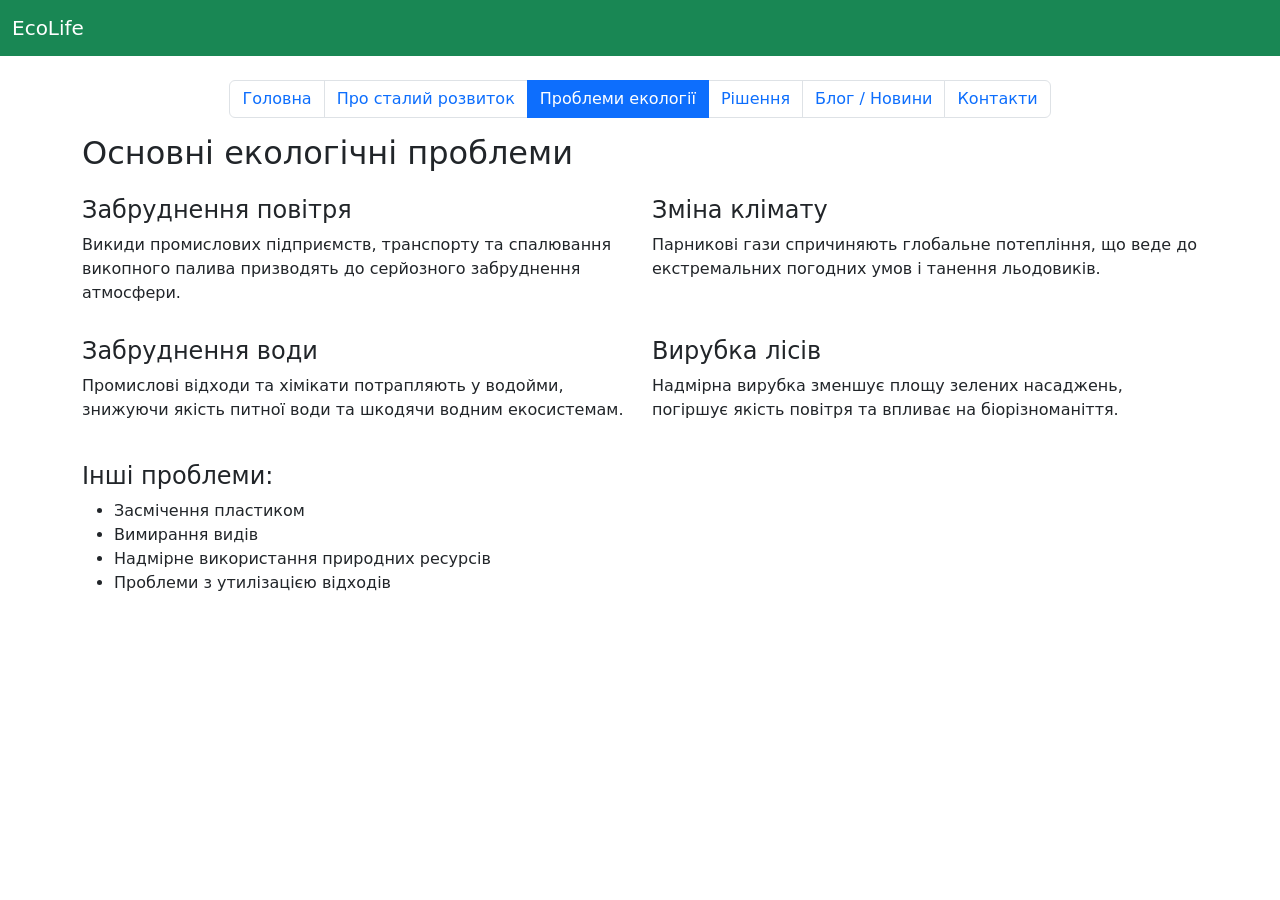
==== html/problem.html @ 0e88a732 "main and problem pages demo" ====
<!DOCTYPE html>
<html lang="en">
<head>
  <meta charset="utf-8">
  <meta name="viewport" content="width=device-width, initial-scale=1">
  <title></title>
  <link rel="stylesheet" href="../css/style.css">
  <link rel="stylesheet" href="../css/bootstrap.min.css">
  <title>Title</title>
</head>
<body>
<!-- Навігація -->
<nav class="navbar navbar-expand-lg navbar-dark bg-success">
  <div class="container-fluid">
    <a class="navbar-brand" href="#">EcoLife</a>
  </div>
</nav>

<!-- Контент -->
<div class="container mt-4">
  <!-- Пагінація -->
  <ul class="pagination justify-content-center">
    <li class="page-item"><a class="page-link" href="index.html">Головна</a></li>
    <li class="page-item"><a class="page-link" href="pro_stalyi_rozvytok.html">Про сталий розвиток</a></li>
    <li class="page-item active"><a class="page-link" href="problem.html">Проблеми екології</a></li>
    <li class="page-item"><a class="page-link" href="rishennya.html">Рішення</a></li>
    <li class="page-item"><a class="page-link" href="novyny.html">Блог / Новини</a></li>
    <li class="page-item"><a class="page-link" href="kontakty.html">Контакти</a></li>
  </ul>

  <!-- ЗМІСТ: Проблеми екології -->
  <div>
    <h2 class="mb-4">Основні екологічні проблеми</h2>
    <div class="row">
      <div class="col-md-6">
        <h4>Забруднення повітря</h4>
        <p>Викиди промислових підприємств, транспорту та спалювання викопного палива призводять до серйозного забруднення атмосфери.</p>
      </div>
      <div class="col-md-6">
        <h4>Зміна клімату</h4>
        <p>Парникові гази спричиняють глобальне потепління, що веде до екстремальних погодних умов і танення льодовиків.</p>
      </div>
    </div>
    <div class="row mt-3">
      <div class="col-md-6">
        <h4>Забруднення води</h4>
        <p>Промислові відходи та хімікати потрапляють у водойми, знижуючи якість питної води та шкодячи водним екосистемам.</p>
      </div>
      <div class="col-md-6">
        <h4>Вирубка лісів</h4>
        <p>Надмірна вирубка зменшує площу зелених насаджень, погіршує якість повітря та впливає на біорізноманіття.</p>
      </div>
    </div>
    <div class="mt-4">
      <h4>Інші проблеми:</h4>
      <ul>
        <li>Засмічення пластиком</li>
        <li>Вимирання видів</li>
        <li>Надмірне використання природних ресурсів</li>
        <li>Проблеми з утилізацією відходів</li>
      </ul>
    </div>
  </div>
</div>
</body>
</html>
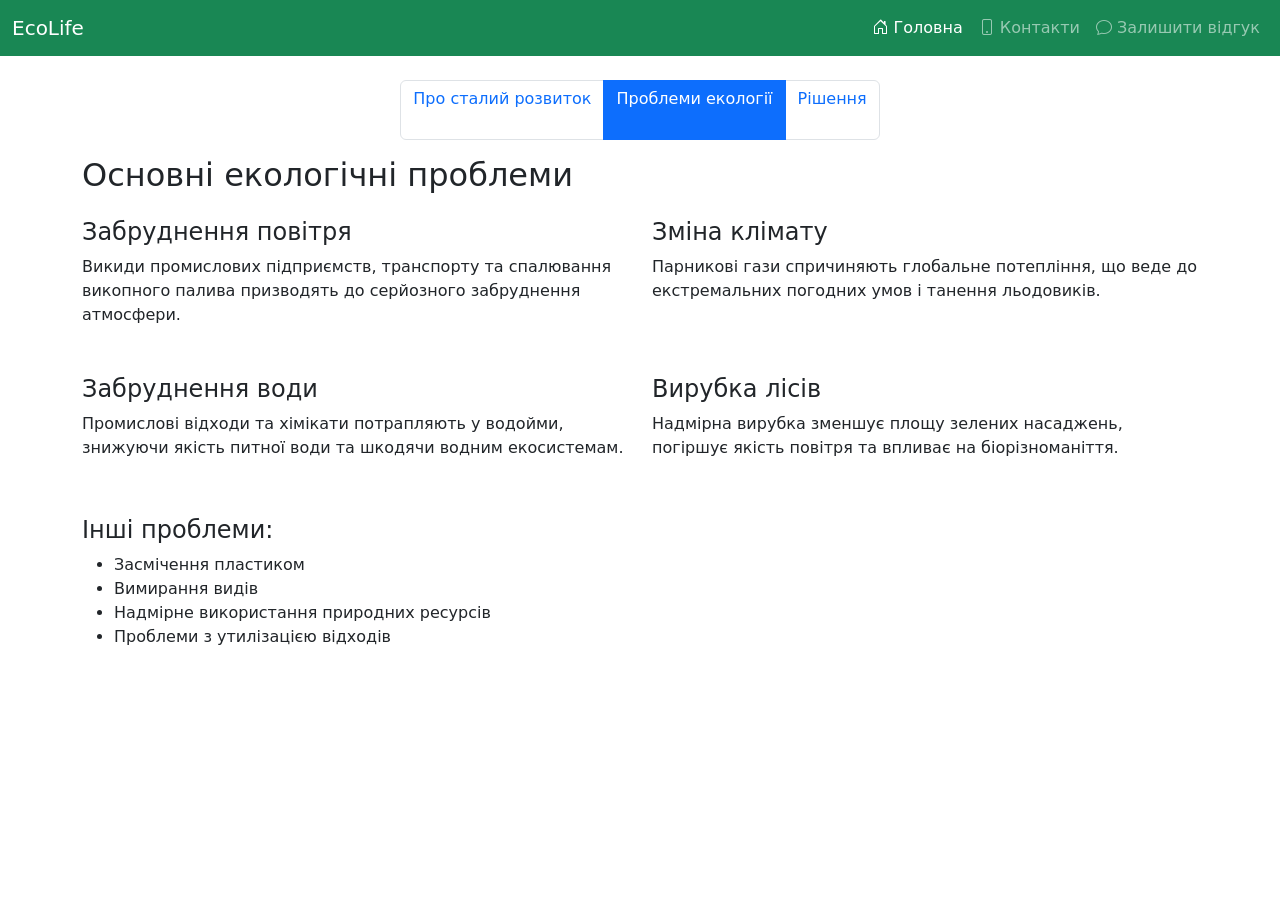
==== commit 53f9763f: "project done" ====
--- a/html/problem.html
+++ b/html/problem.html
@@ -3,16 +3,43 @@
 <head>
   <meta charset="utf-8">
   <meta name="viewport" content="width=device-width, initial-scale=1">
-  <title></title>
+  <title>EcoLife</title>
   <link rel="stylesheet" href="../css/style.css">
   <link rel="stylesheet" href="../css/bootstrap.min.css">
-  <title>Title</title>
+  <link href="https://cdn.jsdelivr.net/npm/bootstrap-icons/font/bootstrap-icons.css" rel="stylesheet">
 </head>
 <body>
 <!-- Навігація -->
-<nav class="navbar navbar-expand-lg navbar-dark bg-success">
+<!-- Навігаційна панель -->
+<nav class="navbar navbar-expand-sm navbar-dark bg-success">
   <div class="container-fluid">
-    <a class="navbar-brand" href="#">EcoLife</a>
+    <a class="navbar-brand" href="index.html">EcoLife</a>
+
+    <!-- Бургерне меню для малих екранів -->
+    <button class="navbar-toggler" type="button" data-toggle="collapse" data-target="#navbarNav" aria-controls="navbarNav" aria-expanded="false" aria-label="Toggle navigation">
+      <span class="navbar-toggler-icon"></span>
+    </button>
+
+    <!-- Меню навігації -->
+    <div class="collapse navbar-collapse" id="navbarNav">
+      <ul class="navbar-nav ms-auto">
+        <li class="nav-item">
+          <a class="nav-link active" href="index.html">
+            <i class="bi bi-house-door"></i> Головна
+          </a>
+        </li>
+        <li class="nav-item">
+          <a class="nav-link" href="contact.html">
+            <i class="bi bi-phone"></i> Контакти
+          </a>
+        </li>
+        <li class="nav-item">
+          <a class="nav-link" href="feedback.html">
+            <i class="bi bi-chat"></i> Залишити відгук
+          </a>
+        </li>
+      </ul>
+    </div>
   </div>
 </nav>
 
@@ -20,37 +47,38 @@
 <div class="container mt-4">
   <!-- Пагінація -->
   <ul class="pagination justify-content-center">
-    <li class="page-item"><a class="page-link" href="index.html">Головна</a></li>
-    <li class="page-item"><a class="page-link" href="pro_stalyi_rozvytok.html">Про сталий розвиток</a></li>
-    <li class="page-item active"><a class="page-link" href="problem.html">Проблеми екології</a></li>
-    <li class="page-item"><a class="page-link" href="rishennya.html">Рішення</a></li>
-    <li class="page-item"><a class="page-link" href="novyny.html">Блог / Новини</a></li>
-    <li class="page-item"><a class="page-link" href="kontakty.html">Контакти</a></li>
+    <li class="page-item"><a class="page-link" href="stat_evo.html">Про сталий розвиток</a></li>
+    <li class="page-item active"><a class="page-link" href="#">Проблеми екології</a></li>
+    <li class="page-item"><a class="page-link" href="solition.html">Рішення</a></li>
   </ul>
 
   <!-- ЗМІСТ: Проблеми екології -->
   <div>
     <h2 class="mb-4">Основні екологічні проблеми</h2>
+
+    <!-- Використовуємо сітку для колонтитулів -->
     <div class="row">
-      <div class="col-md-6">
+      <div class="col-12 col-md-6 mb-3">
         <h4>Забруднення повітря</h4>
         <p>Викиди промислових підприємств, транспорту та спалювання викопного палива призводять до серйозного забруднення атмосфери.</p>
       </div>
-      <div class="col-md-6">
+      <div class="col-12 col-md-6 mb-3">
         <h4>Зміна клімату</h4>
         <p>Парникові гази спричиняють глобальне потепління, що веде до екстремальних погодних умов і танення льодовиків.</p>
       </div>
     </div>
     <div class="row mt-3">
-      <div class="col-md-6">
+      <div class="col-12 col-md-6 mb-3">
         <h4>Забруднення води</h4>
         <p>Промислові відходи та хімікати потрапляють у водойми, знижуючи якість питної води та шкодячи водним екосистемам.</p>
       </div>
-      <div class="col-md-6">
+      <div class="col-12 col-md-6 mb-3">
         <h4>Вирубка лісів</h4>
         <p>Надмірна вирубка зменшує площу зелених насаджень, погіршує якість повітря та впливає на біорізноманіття.</p>
       </div>
     </div>
+
+    <!-- Інші проблеми -->
     <div class="mt-4">
       <h4>Інші проблеми:</h4>
       <ul>
@@ -62,5 +90,15 @@
     </div>
   </div>
 </div>
+<button id="scrollToTop" class="btn btn-primary rounded-circle" style="position: fixed; bottom: 20px; right: 20px; display: none; width: 50px; height: 50px;">
+  <i class="bi bi-arrow-up"></i> <!-- Іконка для прокрутки вгору -->
+</button>
+<!-- Подключення JS -->
+<script src="https://code.jquery.com/jquery-3.6.0.min.js"></script>
+<script src="https://cdn.jsdelivr.net/npm/@popperjs/core@2.5.2/dist/umd/popper.min.js"></script>
+<script src="https://stackpath.bootstrapcdn.com/bootstrap/4.5.2/js/bootstrap.min.js"></script>
+<script src="../js/script.js"></script>
+
+
 </body>
 </html>
--- a/css/style.css
+++ b/css/style.css
@@ -0,0 +1,33 @@
+.feedback-container {
+  background-color: #f9f9f9;
+  border-radius: 8px;
+  padding: 30px;
+  box-shadow: 0 4px 6px rgba(0, 0, 0, 0.1);
+  margin-top: 30px;
+}
+
+.card-img-custom {
+  width: 100%;
+  height: 400px;
+  object-fit: cover;
+}
+
+
+
+
+
+
+.pagination .page-item {
+  display: flex;
+}
+
+.page-link {
+  display: flex;
+  align-items: center;        /* Вирівнює текст по вертикалі */
+  justify-content: center;    /* Вирівнює текст по горизонталі */
+  min-height: 60px;           /* Забезпечує однакову висоту */
+  text-align: center;
+  white-space: normal;        /* Дозволяє переносити текст */
+  padding: 10px 15px;
+  font-size: 16px;            /* Можна регулювати */
+}
